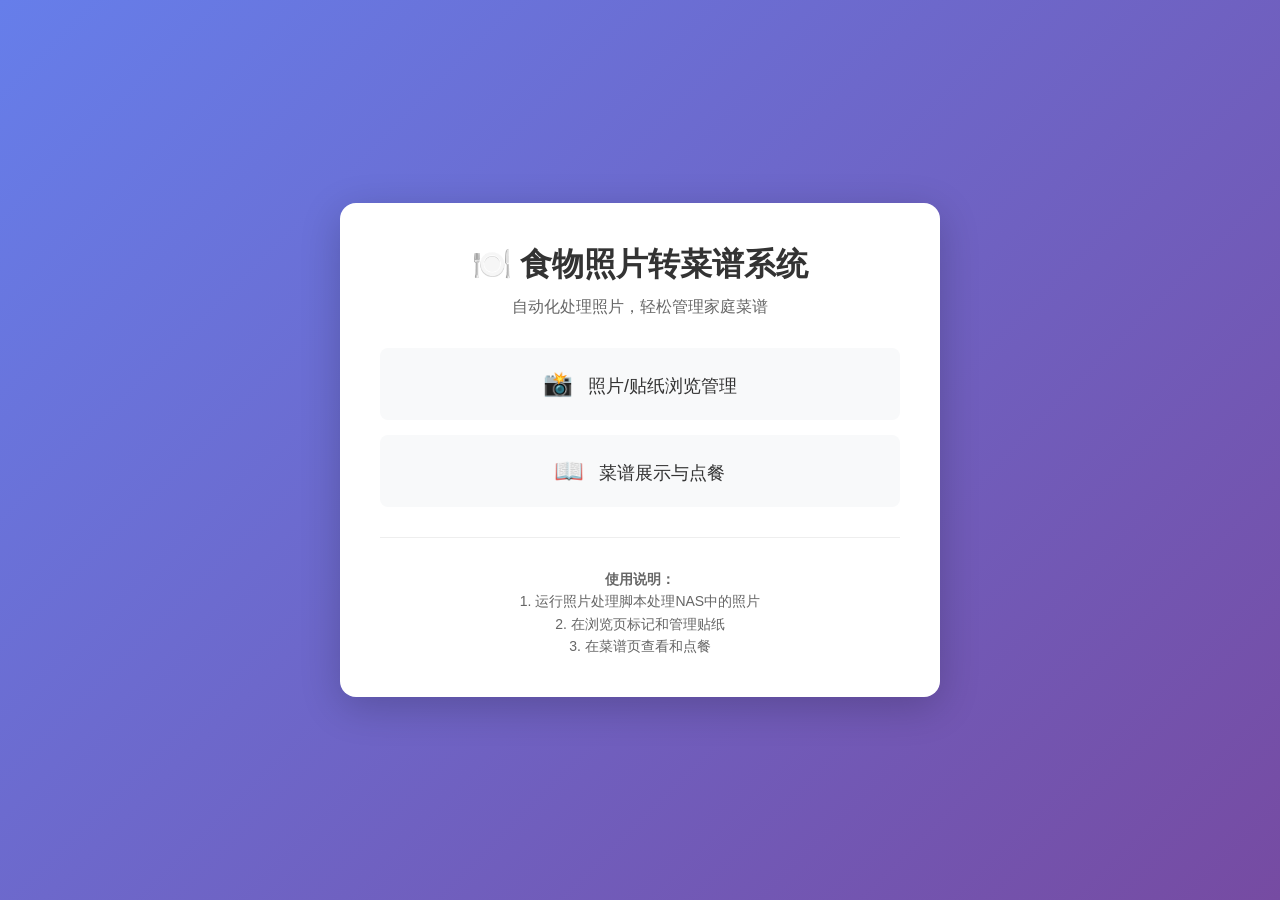
==== index.html @ d6bfc60f "提交初版" ====
<!DOCTYPE html>
<html lang="zh-CN">
<head>
    <meta charset="UTF-8">
    <meta name="viewport" content="width=device-width, initial-scale=1.0">
    <title>食物照片转菜谱系统</title>
    <style>
        * {
            margin: 0;
            padding: 0;
            box-sizing: border-box;
        }

        body {
            font-family: -apple-system, BlinkMacSystemFont, 'Segoe UI', 'Microsoft YaHei', sans-serif;
            background: linear-gradient(135deg, #667eea 0%, #764ba2 100%);
            min-height: 100vh;
            display: flex;
            align-items: center;
            justify-content: center;
            padding: 20px;
        }

        .container {
            background: white;
            border-radius: 16px;
            padding: 40px;
            max-width: 600px;
            width: 100%;
            box-shadow: 0 10px 40px rgba(0,0,0,0.2);
            text-align: center;
        }

        h1 {
            color: #333;
            margin-bottom: 10px;
            font-size: 32px;
        }

        .subtitle {
            color: #666;
            margin-bottom: 30px;
            font-size: 16px;
        }

        .menu {
            display: flex;
            flex-direction: column;
            gap: 15px;
        }

        .menu-item {
            display: block;
            padding: 20px;
            background: #f8f9fa;
            border-radius: 8px;
            text-decoration: none;
            color: #333;
            font-size: 18px;
            font-weight: 500;
            transition: all 0.3s;
            border: 2px solid transparent;
        }

        .menu-item:hover {
            background: #667eea;
            color: white;
            transform: translateY(-2px);
            box-shadow: 0 4px 8px rgba(0,0,0,0.2);
        }

        .menu-item-icon {
            font-size: 24px;
            margin-right: 10px;
        }

        .description {
            margin-top: 30px;
            padding-top: 30px;
            border-top: 1px solid #eee;
            color: #666;
            font-size: 14px;
            line-height: 1.6;
        }
    </style>
</head>
<body>
    <div class="container">
        <h1>🍽️ 食物照片转菜谱系统</h1>
        <p class="subtitle">自动化处理照片，轻松管理家庭菜谱</p>
        
        <div class="menu">
            <a href="/browse.html" class="menu-item">
                <span class="menu-item-icon">📸</span>
                照片/贴纸浏览管理
            </a>
            <a href="/recipe.html" class="menu-item">
                <span class="menu-item-icon">📖</span>
                菜谱展示与点餐
            </a>
        </div>

        <div class="description">
            <p><strong>使用说明：</strong></p>
            <p>1. 运行照片处理脚本处理NAS中的照片</p>
            <p>2. 在浏览页标记和管理贴纸</p>
            <p>3. 在菜谱页查看和点餐</p>
        </div>
    </div>
</body>
</html>
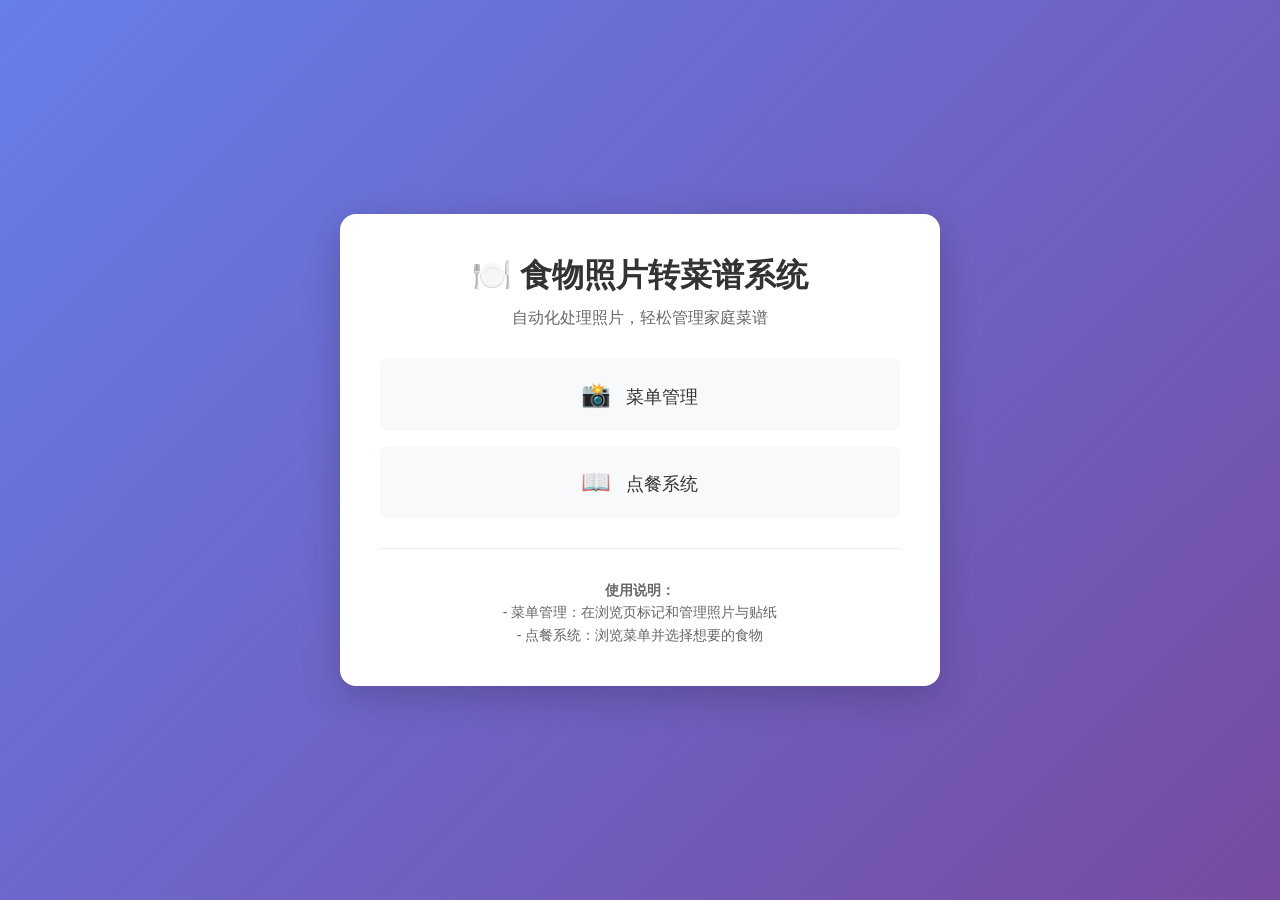
==== commit 71912190: "fix:点餐系统支持移除菜谱" ====
--- a/index.html
+++ b/index.html
@@ -92,19 +92,18 @@
         <div class="menu">
             <a href="/browse.html" class="menu-item">
                 <span class="menu-item-icon">📸</span>
-                照片/贴纸浏览管理
+                菜单管理
             </a>
             <a href="/recipe.html" class="menu-item">
                 <span class="menu-item-icon">📖</span>
-                菜谱展示与点餐
+                点餐系统
             </a>
         </div>
 
         <div class="description">
             <p><strong>使用说明：</strong></p>
-            <p>1. 运行照片处理脚本处理NAS中的照片</p>
-            <p>2. 在浏览页标记和管理贴纸</p>
-            <p>3. 在菜谱页查看和点餐</p>
+            <p>- 菜单管理：在浏览页标记和管理照片与贴纸</p>
+            <p>- 点餐系统：浏览菜单并选择想要的食物</p>
         </div>
     </div>
 </body>
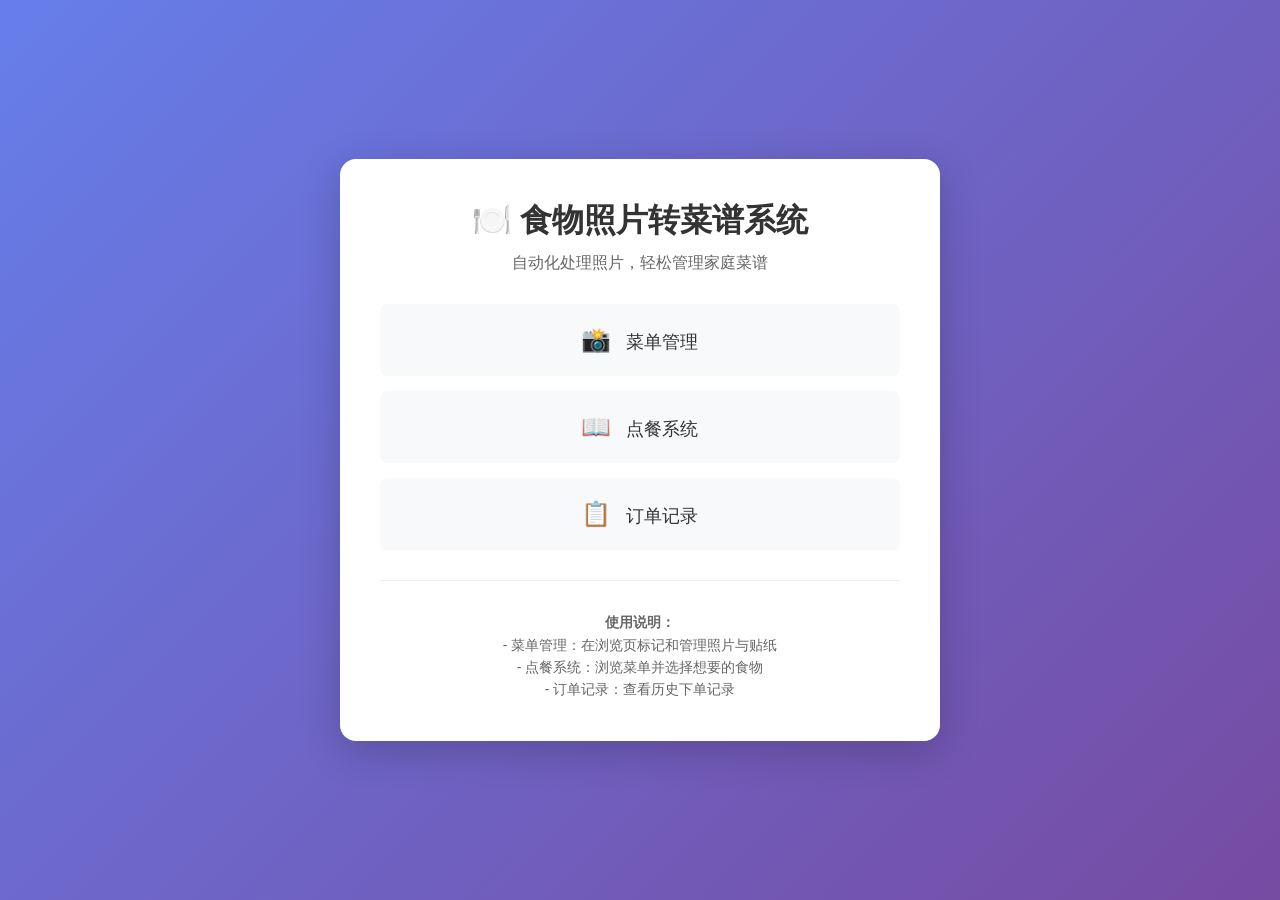
==== commit ff8dc4ae: "add:下单和订单浏览" ====
--- a/index.html
+++ b/index.html
@@ -98,12 +98,17 @@
                 <span class="menu-item-icon">📖</span>
                 点餐系统
             </a>
+            <a href="/orders.html" class="menu-item">
+                <span class="menu-item-icon">📋</span>
+                订单记录
+            </a>
         </div>
 
         <div class="description">
             <p><strong>使用说明：</strong></p>
             <p>- 菜单管理：在浏览页标记和管理照片与贴纸</p>
             <p>- 点餐系统：浏览菜单并选择想要的食物</p>
+            <p>- 订单记录：查看历史下单记录</p>
         </div>
     </div>
 </body>
